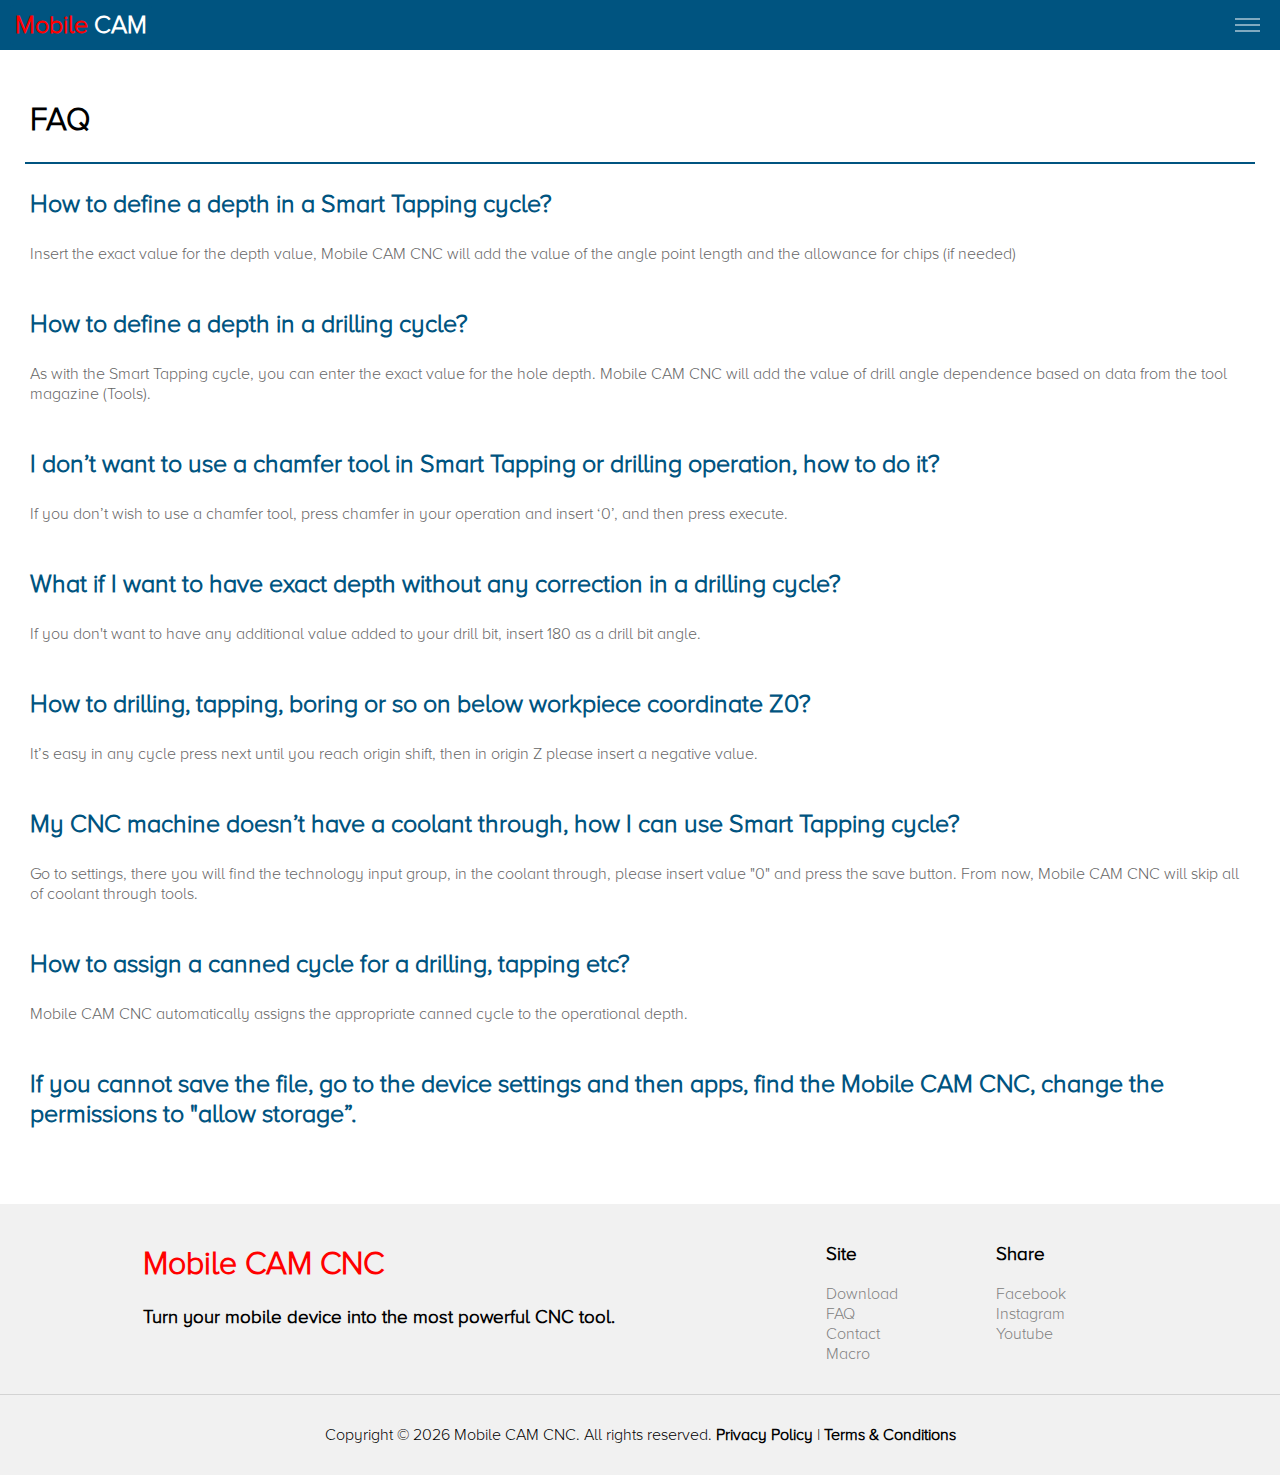
==== faq.html @ cbee52e7 "Update faq.html" ====
<!DOCTYPE html>
<html lang="en">
  <head>
    <meta charset="UTF-8">
    <meta name="viewport" content="width=device-width, initial-scale=1">
    <link rel="stylesheet" type="text/css" href="css/responsive.css">
    <link rel="stylesheet" type="text/css" href="css/main.css">
    <title>Mobile CAM CNC | Smart CNC software</title>
    <meta name="description" content="Mobile CAM CNC is a powerful CNC software that makes your job easier than never before" />
    <meta name="keywords" content="" />
    <meta name="robots" content="index, follow">
    <meta name="google-site-verification" content="lgf7IijZhsD4eUa76AchoG1B09Yp6LparxzH6FeGIIk" />
    <script>
      const $ = id => document.getElementById(id);
    </script>
  </head>
  <body>
    <div id="app">
      <div id="menu"></div>
      <div id="sidebar"></div>
      <div id="overlay-container"></div>
      <div id="modal-box" class="hide"></div>
      <main>
        <div id="content">
          <div class="faq">
              <div class="row line">
                <div class="column col-12">
                  <h1>FAQ</h1>
                </div>
              </div>
              <div class="row bottom-margin">
                <div class="column col-12">
                  <h3>How to define a depth in a Smart Tapping cycle?</h3>
                  Insert the exact value for the depth value, Mobile CAM CNC will add the value of the angle point  length and the allowance for chips (if needed)
                </div>
              </div>

              <div class="row bottom-margin">
                <div class="column col-12">
                  <h3>How to define a depth in a drilling cycle?</h3>
                  As with the Smart Tapping cycle, you can enter the exact value for the hole depth. Mobile CAM CNC will add the value of drill angle dependence based on data from the tool magazine (Tools).
                </div>
              </div> 

              <div class="row bottom-margin">
                <div class="column col-12">
                  <h3>I don’t want to use a chamfer tool in Smart Tapping or drilling operation, how to do it?</h3>
                  If you don’t wish to use a chamfer tool, press chamfer in your operation and insert ‘0’, and then press execute.


                </div>
              </div> 

              <div class="row bottom-margin">
                <div class="column col-12">
                  <h3>What if I want to have exact depth without any correction in a drilling cycle?</h3>
                  If you don't want to have any additional value added to your drill bit, insert 180 as a drill bit angle.


                </div>
              </div>

              <div class="row bottom-margin">
                <div class="column col-12">
                  <h3>How to drilling, tapping, boring or so on below workpiece coordinate Z0?</h3>
                  It’s easy in any cycle press next until you reach origin shift, then in origin Z please insert a negative value.
                </div>
              </div>  

              <div class="row bottom-margin">
                <div class="column col-12">
                  <h3>My CNC machine doesn’t have a coolant through, how I can use Smart Tapping cycle?</h3>
                  Go to settings, there you will find the technology input group, in the coolant through, please  insert value "0" and press the save button. From now, Mobile CAM CNC will skip all of coolant through tools.

                </div>
              </div>  

              <div class="row bottom-margin">
                <div class="column col-12">
                  <h3>How to assign a canned cycle for a drilling, tapping etc?</h3>
                  Mobile CAM CNC automatically assigns the appropriate canned cycle to the operational depth.


                </div>
              </div> 

              <div class="row bottom-margin">
                <div class="column col-12">
                  <h3>If you cannot save the file, go to the device settings and then apps, find the Mobile CAM CNC, change the permissions to "allow storage”.



                </div>
              </div> 
            </div>
        </div>
      </main>
      
      <footer>
        <div class="row footer-row bottom-margin">
          <div class="column col-8">
            <div class="footer-cat">
              <h1 style="color:red">Mobile CAM CNC</h1>
              <h3 style="padding-right:20px">Turn your mobile device into the most powerful CNC tool.</h3>
            </div>
          </div>
          <div class="column col-2">
            <div class="footer-cat">
              <h3>Site</h3>
              <a href="https://mobilecamcnc.github.io/products/#download">Download</a>
              <a href="faq.html">FAQ</a>
              <a href="https://mobilecamcnc.github.io/products/#contact">Contact</a>
              <a href="https://kandksoftware.github.io/macro-terminal-pro/">Macro</a>
            </div>
          </div>
          <div class="column col-2">
            <div class="footer-cat">
              <h3>Share</h3>
              <a href="https://www.facebook.com/Mobile-CAM-CNC-109696747422561/">Facebook</a>
              <a href="https://www.instagram.com/mobilecamcnc/">Instagram</a>
              <a href="https://www.youtube.com/channel/UC1jqMGHbE-v0UPthEAwQl_w?view_as=subscriber">Youtube</a>
            </div>
          </div>
        </div>
        <div class="row in-mobile-align-center policy">
          <div class="column col-12" style="border-top: 1px solid lightGray;padding: 30px;">
            <span>Copyright © <span id="date"></span> Mobile CAM CNC. All rights reserved.</span>
            <a href="privacy-policy.html">Privacy Policy</a>
            <a href="terms.html"><span>|</span> Terms & Conditions</a>
          </div>
        </div>
      </footer>
    </div>
    <script>
      $('date').innerHTML = new Date().getFullYear();
    </script>
    <script src="js/main.js"></script>
  </body>
</html>
---- css/responsive.css ----
*{
  box-sizing: border-box;
}

.column {
  float: left;
  padding: 0px 5px;
}

/* Clear floats after the columns */
.row:after {
  content: "";
  display: table;
  clear: both;
}

/* For mobile phones: */
[class*="col-"]{
  width: 100%;
}

.col-xs-1 {width: 8.33%;}
.col-xs-2 {width: 16.66%;}
.col-xs-3 {width: 25%;}
.col-xs-4 {width: 33.33%;}
.col-xs-5 {width: 41.66%;}
.col-xs-6 {width: 50%;}
.col-xs-7 {width: 58.33%;}
.col-xs-8 {width: 66.66%;}
.col-xs-9 {width: 75%;}
.col-xs-10 {width: 83.33%;}
.col-xs-11 {width: 91.66%;}
.col-xs-12 {width: 100%;}

.in-mobile-hide{ display: none;}
.in-mobile-show{ display: block;}
.in-mobile-align-left{ text-align: left;}
.in-mobile-align-center{ text-align: center;}
.in-mobile-align-right{ text-align: right;}

@media only screen and (min-width: 600px) {
  /* For tablets: */
  .col-s-1 {width: 8.33%;}
  .col-s-2 {width: 16.66%;}
  .col-s-3 {width: 25%;}
  .col-s-4 {width: 33.33%;}
  .col-s-5 {width: 41.66%;}
  .col-s-6 {width: 50%;}
  .col-s-7 {width: 58.33%;}
  .col-s-8 {width: 66.66%;}
  .col-s-9 {width: 75%;}
  .col-s-10 {width: 83.33%;}
  .col-s-11 {width: 91.66%;}
  .col-s-12 {width: 100%;}
  .in-tablet-hide{ display: none;}
  .in-tablet-show{ display: block;}
  .in-tablet-align-left{ text-align: left;}
  .in-tablet-align-center{ text-align: center;}
  .in-tablet-align-right{ text-align: right;}
}

@media only screen and (min-width: 768px) {
  /* For desktop: */
  .col-1 {width: 8.33%;}
  .col-2 {width: 16.66%;}
  .col-3 {width: 25%;}
  .col-4 {width: 33.33%;}
  .col-5 {width: 41.66%;}
  .col-6 {width: 50%;}
  .col-7 {width: 58.33%;}
  .col-8 {width: 66.66%;}
  .col-9 {width: 75%;}
  .col-10 {width: 83.33%;}
  .col-11 {width: 91.66%;}
  .col-12 {width: 100%;}
  .in-desktop-hide{ display: none;}
  .in-desktop-show{ display: block;}
  .in-desktop-align-left{ text-align: left;}
  .in-desktop-align-center{ text-align: center;}
  .in-desktop-align-right{ text-align: right;}
}

.menu-column {
  float: left;
}
---- css/main.css ----
:root{
	--title-color:red;
  --main-color:#191C21;
  --panel-color:#1E2127;
  --font-color:#b1beb5;
  --main-border:#191C21;
  --main-font-color:#005480;
  --font-size:18px;
}

*{
  box-sizing: border-box;
}

/* MAIN */

@font-face {
  font-family: lucida_grande;
  src: url('../resources/fonts/Proxima Nova Alt Light.otf');
}

body{
	font-family:lucida_grande;
	background: #f1f1f1;
	height: 100%;
  margin: 0;
}

#app{
	height: 100%;
  margin: 0;
}

.hide{
	display: none;
}

.bottom-margin{
	margin-bottom: 10px;
}

#content{
	padding: 10px 5px;
	background-color: #fff;
}

#content .card{
	padding: 5px 10px 10px 10px;
	background-color: #fff;
	height: auto;
	border-radius: 2px;
	margin-bottom: 10px;
}

#content .card p{
	color:var(--panel-color);
	font-size: 18px;
}

#content .card h3{
	font-size: 45px;
	color: var(--main-font-color);
}

#content .card .adv{
	color: #000;
}

#content .card .adv span{
	color: red;
	font-weight: bold;
	font-size: 1.2em;
}

#content .card img{
	width:100px;
	height: 100px;
}

.product{
	border:1px solid lightGray;
	height: 200px;
}

@media only screen and (min-width: 768px) {
	#content .card{
		margin-bottom: 0;
	}

	.bottom-margin{
		margin-bottom: 20px;
	}
}

/* PRODUCT */

#products{
	/*padding: 10px;*/
	font-size: 20px;
	font-weight: bold;
	padding: 20px 5px;
	background-color: #fff;
}

#products .row{
	
}


#products .card{
	width: 100%;
}

#products .text-content{
	margin-bottom: 40px;
}

#products .card span{
	width: 100%;
	text-align: right;
	display: inline-block;
	color: var(--main-font-color);
	font-size: 24px;
	margin-top: 20px;
}

#products .card h3{
	font-size: 45px;
	color: red;
	padding: 0;
	margin: 20px 0px;
}

#products .card img{
	width: 100%;
	height: auto;
	border-radius: 5px;
	display: block;
}

@media only screen and (min-width: 768px) {
	#products .card{
		padding: 10px;
		width: 100%;
	}

	#products .text-content{
		margin-bottom: 0;
	}
}


/* MISSION */

#mission{
	/*padding: 10px;*/
	font-size: 20px;
	font-weight: bold;
	padding: 20px 5px;
}

#mission .row{
	
}

.align-component-center{
	margin-left: auto;
	margin-right: auto;
	display: block;
}

#mission .card{
	width: 100%;
}

#mission .text-content{
	margin-bottom: 40px;
}

#mission .card span{
	width: 100%;
	text-align: right;
	display: inline-block;
	color: var(--main-font-color);
	font-size: 24px;
	margin-top: 20px;
}

#mission .card h3{
	font-size: 45px;
	color: red;
	padding: 0;
	margin: 20px 0px;
}

#mission .card img{
	width: 100%;
	height: auto;
	border-radius: 5px;
	display: block;
}

@media only screen and (min-width: 768px) {
	#mission .card{
		padding: 10px;
		width: 100%;
	}

	#mission .text-content{
		margin-bottom: 0;
	}
}

/* CONTACT */

#contact{
	padding: 10px 5px;
	background-color: #fff;
}

#contact h1{
	font-size: 45px;
	color:var(--main-font-color);
}

/* DOWNLOAD */

#download{
	/*background-image: linear-gradient(rgba(0, 0, 0, 0.8), rgba(0, 0, 0, 0.8)), url("../resources/milling.jpg");*/
  height: auto;
  background-position: center;
  background-repeat: no-repeat;
  background-size: cover;
  position: relative;
  padding: 50px 5px;
}

#download h1{
	color:#000;
}

#download p{
	color:gray;
}

#download .card{
	background-color: #fff;
}

#download .card2{
	background-color: transparent;
}

.price-card{
  list-style-type: none;
  border: 1px solid #eee;
  margin: 0;
  padding: 0px 20px;
  -webkit-transition: 0.3s;
  transition: 0.3s;
  width:100%;
	border-radius: 5px;
	margin-top:20px; 
}

@media only screen and (min-width: 768px) {
  .price-card{
    width:50%;
    margin-top:0;
  }

  #download .card{
    margin-left: auto;
    margin-right: auto;
    box-shadow: 0 8px 12px 0 rgba(0,0,0,0.2)
  }

  #download .card2{
    margin-left: auto;
    margin-right: auto;
  }
}

.price-card .header {
  background-color: #fff;
  color: var(--main-font-color);
  font-size: 35px;
}

.price-card li {
  border-bottom: 1px solid #D6D6D6;
  padding: 20px;
  text-align: center;
}

.price-card li span{
	color:var(--main-font-color);
	font-size: 1.2em;
	font-weight: bold;
}

.price-card .grey {
  background-color: #fff;
  font-size: 20px;
  border:none;
}

.button {
  background-color: transparent;
  border:1px solid red;
  color:red;
  border-radius: 5px;
  padding: 10px 45px;
  text-align: center;
  text-decoration: none;
  font-size: 18px;
}

#download .card2 .header{
	background-color: transparent;
}

#download .card2 .grey{
	background-color: transparent;
  border:none;
}

#download .card2 .button{
	border:1px solid var(--main-font-color);
  color:var(--main-font-color);
}

/* HEADER */

.header {
  overflow: hidden;
  background-color: #f1f1f1;
  background-color:#fff;
  background-color: transparent;
  padding: 5px 5px;
  position: relative;
}

.header a {
  float: left;
  color: black;
  text-align: center;
  padding: 12px;
  text-decoration: none;
  font-size: 16px; 
  line-height: 32px;
  border-radius: 4px;
}

.header a {
  float: none;
  display: block;
  text-align: left;
}

.header a.logo {
  font-size: 25px;
  font-weight: bold;
  color:var(--title-color);
  width: 50%;
}

.header-right {
  float: none;
}

.header-right a:hover {
  color: var(--main-font-color);
}


.header a.active {
  color: var(--main-font-color);
}

.header a.download{
  border:1px solid var(--main-font-color);
  color: var(--main-font-color);
}


@media only screen and (min-width: 768px) {
  .header a {
    float: left;
  }
  
  .header-right {
    float: right;
    display: inline;
  }
}

/* HERO */

.hero-image {
  background-image: linear-gradient(rgba(0, 0, 0, 0.8), rgba(0, 0, 0, 0.8)), url("../resources/images/milling.jpg");
  height: 500px;
  background-position: center;
  background-repeat: no-repeat;
  background-size: cover;
  position: relative;
}

.hero-text {
  text-align: left;
  position: absolute;
  top: 50%;
  left: 50%;
  width: 80%;
  transform: translate(-50%, -50%);
  color: #fff;
}

.hero-text h1{
  color:var(--main-font-color);
}

.hero-text button {
  border: none;
  outline: 0;
  display: inline-block;
  padding: 10px 25px;
  color: black;
  background-color: #ddd;
  text-align: center;
  cursor: pointer;
}

.hero-text button:hover {
  background-color: #555;
  color: white;
}

.product-image{
  width: 100%;
  height: auto;
  background-position: center;
  background-repeat: no-repeat;
  background-size: cover;
  position: relative;
}

@media only screen and (min-width: 768px) {
  .product-image{
    width: 100%;
  }
}

/* MENU */

#menu{
	width: 100%;
	height: 50px;
	position: relative;
	background-color: var(--main-font-color);
}

#menu a {
 	color: black;
  text-align: center;
  text-decoration: none;
  font-size: 16px; 
  border-radius: 4px;
}

#menu .logo{
	position: absolute;
	top:50%;
	left: 10px;
	transform: translateY(-50%);
	font-size: 25px;
  font-weight: bold;
  color:var(--title-color);
  background-color: var(--main-font-color);
  padding: 5px;
}

#menu .logo span{
	color: #fff;
}

#menu .features-box{
	position: absolute;
	top:50%;
	right: 10px;
	transform: translateY(-50%);
	height: auto;
}

#menu .features-box::after{
	clear: both;
}

#menu .features-box .hamburger{
	position: relative;
	padding: 10px;
	font-size: 16px;
  font-weight: bold;
  float: left;
}

#menu .features-box .hamburger:hover{
	cursor: pointer;
}

#menu .features-box .hamburger div{
	width:25px;
	height: 1px;
	margin:5px 0px;
	background-color: #fff;
}

/* OVERLAY */

#overlay{
	position: fixed;
	top: 0;
	left: 0;
	width:100%;
	height:100%;
	opacity: 0.5;
	background-color: #000;
	z-index:9;
}

/* SIDEBAR */

#sidebar{
	position: fixed;
	top: 0;
	right: -200px;
	width: 200px;
	height: 100%;
	background-color:rgb(51,51,51);
	background-color:var(--main-font-color); 
	overflow:auto;
  z-index: 10;
  transition: 0.3s;
  padding: 10px;
  margin: 0;
}

.show-sidebar{
	right:0 !important;
}

#sidebar .logo{
	padding: 10px 5px;
	color: red;
	font-size: 30px;
	text-align: center;
	background-color:var(--main-font-color);
	border-radius: 5px; 
}

#sidebar .logo span{
	color: #fff;
}

#sidebar a{
	text-decoration: none;
	width:100%;
	height: 30px;
	border-radius: 5px;
	display: block;
	position: relative;
	color:#fff;
}

#sidebar a:hover{
	cursor: pointer;
	background-color: #0A5078; 
}

#sidebar .sign,
#sidebar label{
	position: absolute;
	top:50%;
	transform: translateY(-50%);
}

#sidebar .sign{
	left: 10px;
	width:12px;
	height:12px;
	border-radius: 50%;
	transition: 0.3s;
	border:1px solid #fff;
}

#sidebar a:hover .sign {
  background-color: #fff;
  border:1px solid #fff;
}

#sidebar label{
	left: 40px;
}

#sidebar .bar{
	width:90%;
	height: 3px;
	background-color: #0A5078;  
	margin:10px 0px;
	margin-left: auto;
	margin-right: auto;
}

/* FOOTER */

footer{
  background-color:#fff;
  width: 100%;
  position: absolute;
  background: #f1f1f1;
}

.footer-row{
	width:80%;
	margin-left: auto;
	margin-right: auto;
}

.footer-section{
	width: 100%;
	height: auto;
	text-align: center;
	margin-top: 10px;
	padding: 10px;
}

.footer-section a{
	padding: 10px 10px;
}

.footer-section a{
	display: inline-block;
}

footer a{
	color: gray;
	text-decoration: none;
}

@media only screen and (min-width: 600px) {
	.footer-section a{
		padding: 10px 20px;
	}
}

@media only screen and (min-width: 768px) {
	.footer-section a{
		padding: 10px 40px;
	}
}

.footer-info{
	width: 100%;
	height: auto;
	text-align: center;
	margin-top: 10px;
	padding: 10px;
}

.footer-cat{
	width: 100%;
	height: auto;
	text-align: center;
	margin-top: 10px;
	padding: 10px;
	text-align: left
}

.footer-cat a{
	display: block;
}

.policy a{
	font-weight: bold;
	color:#000;
}

.policy a span{
	font-weight:normal;
}

.faq{
	padding: 10px;
	color:#666;
}

.faq h1{
	color:#000;
}

.faq h3{
	color:var(--main-font-color);
	font-weight: bold !important;
	font-size: 25px;
}

.line{
	
	border-bottom: 2px solid var(--main-font-color);
	
}

@media only screen and (min-width: 768px) {
	.faq{
		padding: 20px;
	}
}
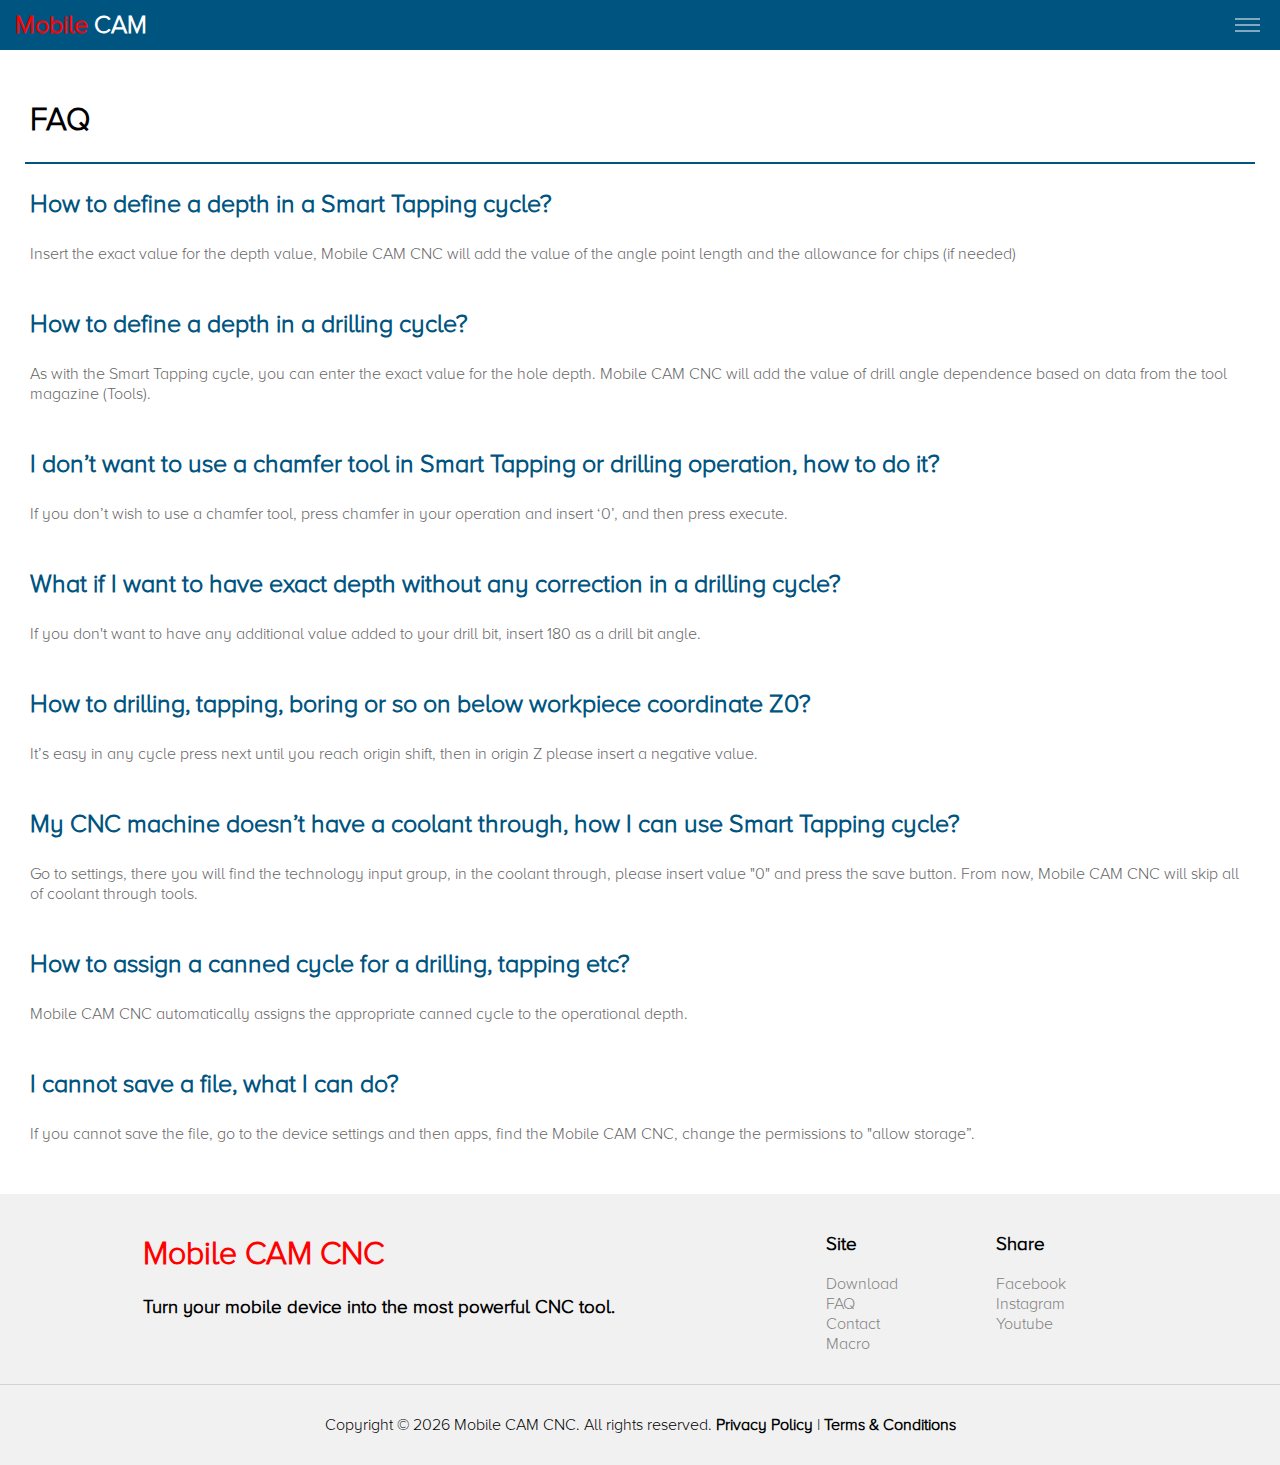
==== commit c1756191: "Update faq.html" ====
--- a/faq.html
+++ b/faq.html
@@ -86,8 +86,8 @@
 
               <div class="row bottom-margin">
                 <div class="column col-12">
-                  <h3>If you cannot save the file, go to the device settings and then apps, find the Mobile CAM CNC, change the permissions to "allow storage”.
-
+                  <h3>I cannot save a file, what I can do?</h3>
+                  If you cannot save the file, go to the device settings and then apps, find the Mobile CAM CNC, change the permissions to "allow storage”.
 
 
                 </div>
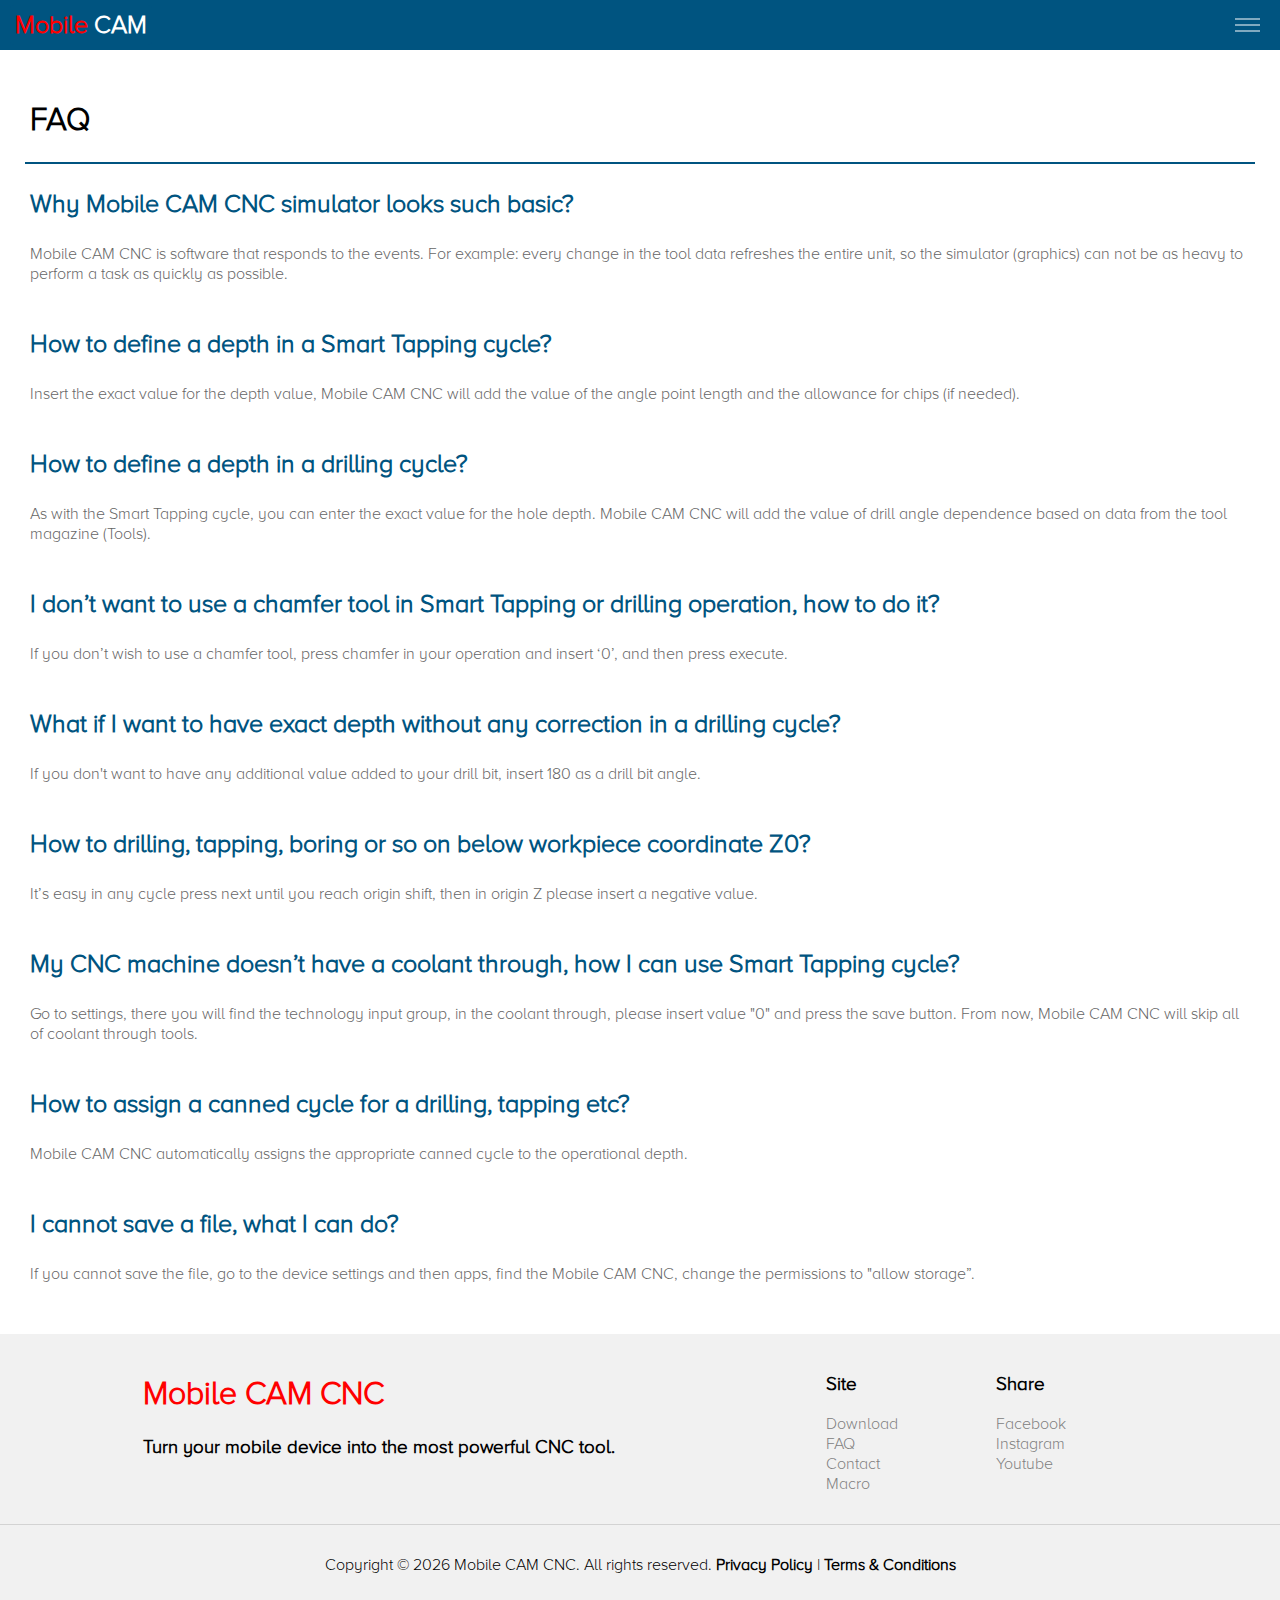
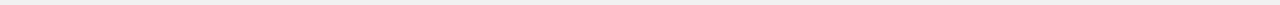
==== commit 5a55e39c: "Update faq.html" ====
--- a/faq.html
+++ b/faq.html
@@ -30,8 +30,17 @@
               </div>
               <div class="row bottom-margin">
                 <div class="column col-12">
+                  <h3>Why Mobile CAM CNC simulator looks such basic?</h3>
+                  Mobile CAM CNC is software that responds to the events.
+For example: every change in the tool data refreshes the entire unit, so the simulator (graphics) can not be as heavy to perform a task as quickly as possible.
+
+                </div>
+              </div>
+            
+              <div class="row bottom-margin">
+                <div class="column col-12">
                   <h3>How to define a depth in a Smart Tapping cycle?</h3>
-                  Insert the exact value for the depth value, Mobile CAM CNC will add the value of the angle point  length and the allowance for chips (if needed)
+                  Insert the exact value for the depth value, Mobile CAM CNC will add the value of the angle point  length and the allowance for chips (if needed).
                 </div>
               </div>
 
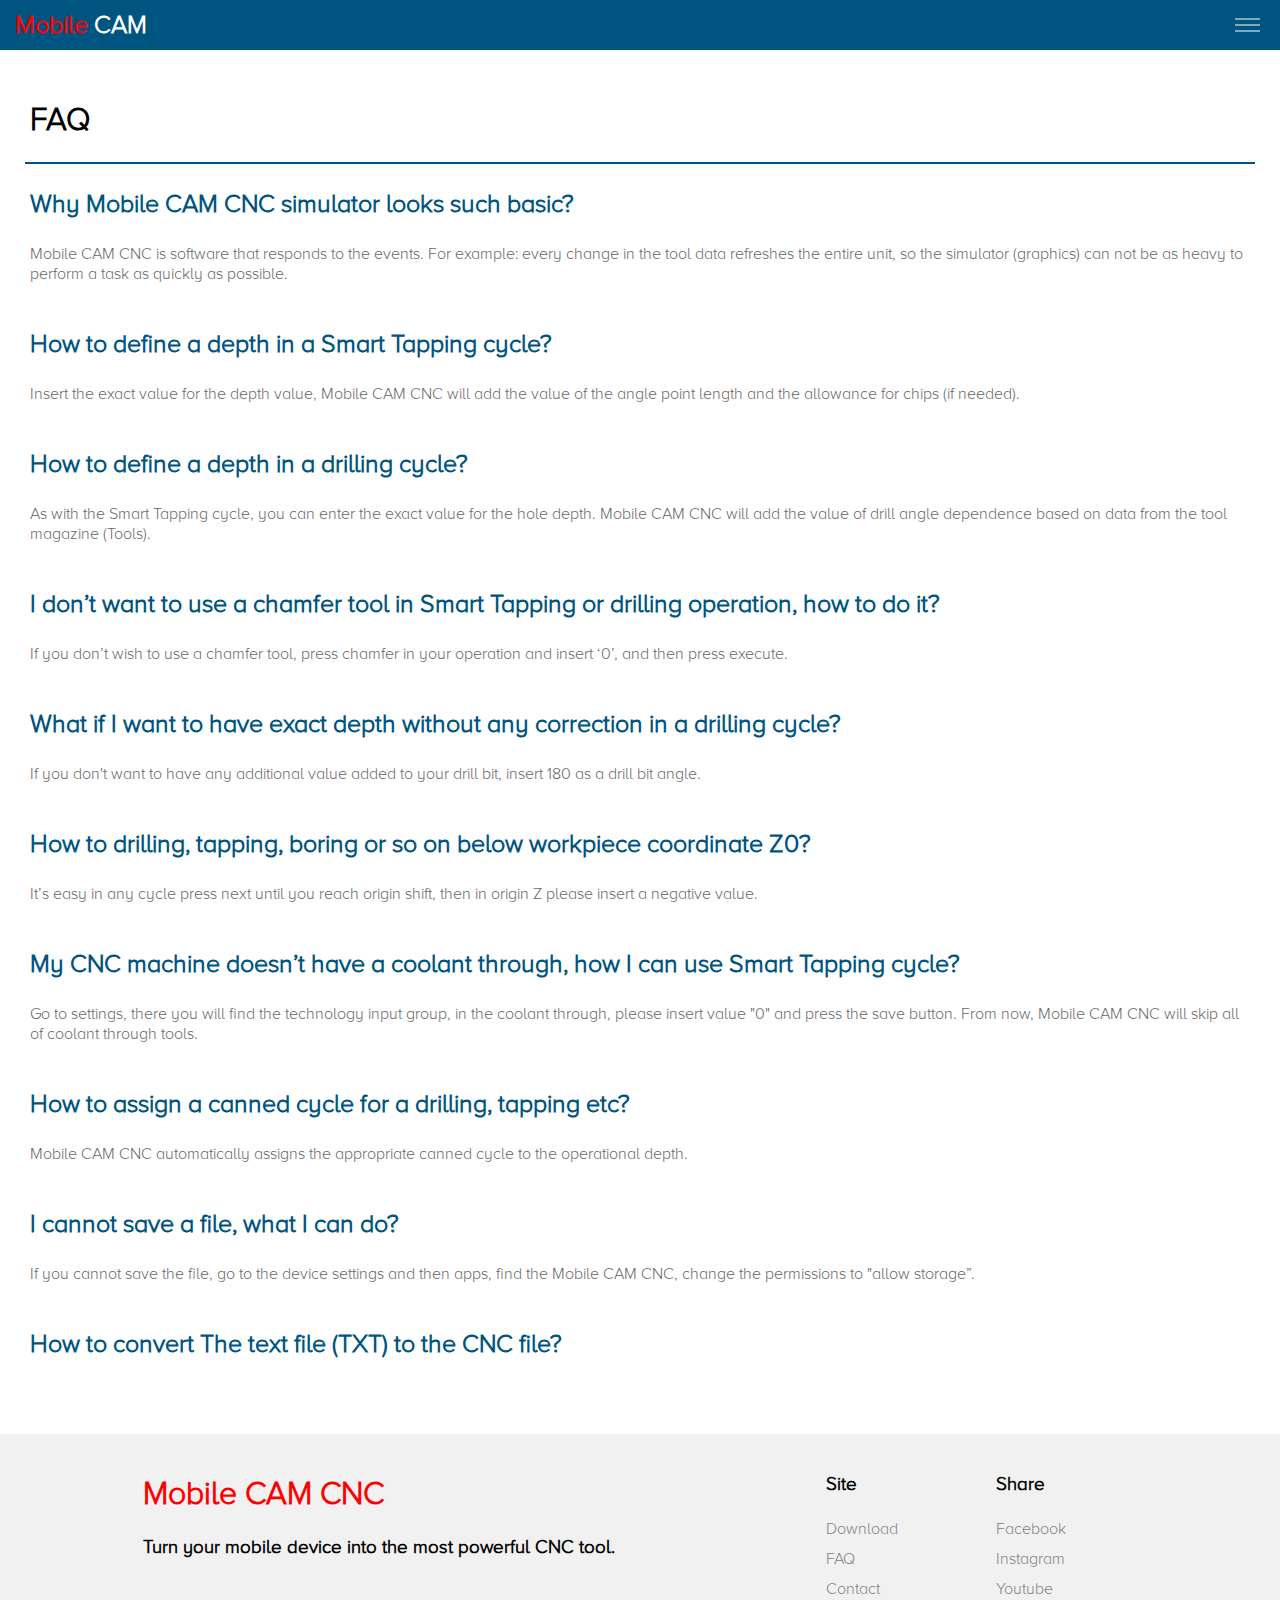
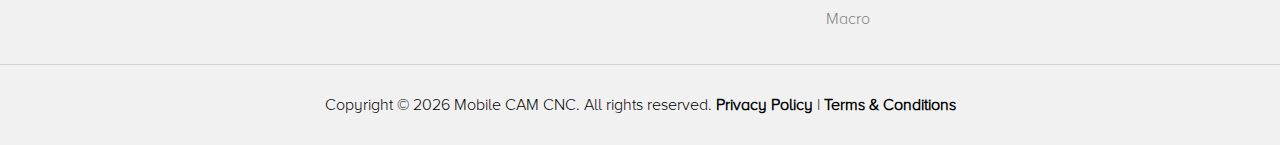
==== commit dea11c0c: "Update faq.html" ====
--- a/faq.html
+++ b/faq.html
@@ -2,6 +2,7 @@
 <html lang="en">
   <head>
     <meta charset="UTF-8">
+    <link rel="shortcut icon" href="resources/images/mobile_cam_icon.png" type="image/png"/>
     <meta name="viewport" content="width=device-width, initial-scale=1">
     <link rel="stylesheet" type="text/css" href="css/responsive.css">
     <link rel="stylesheet" type="text/css" href="css/main.css">
@@ -101,6 +102,15 @@
 
                 </div>
               </div> 
+            
+              <div class="row bottom-margin" id="convert">
+                <div class="column col-12">
+                  <h3>How to convert The text file (TXT) to the CNC file?</h3>
+                  
+
+
+                </div>
+              </div> 
             </div>
         </div>
       </main>
--- a/css/main.css
+++ b/css/main.css
@@ -49,7 +49,7 @@
 	background-color: #fff;
 	height: auto;
 	border-radius: 2px;
-	margin-bottom: 10px;
+	
 }
 
 #content .card p{
@@ -92,123 +92,22 @@
 	}
 }
 
-/* PRODUCT */
-
-#products{
-	/*padding: 10px;*/
-	font-size: 20px;
-	font-weight: bold;
-	padding: 20px 5px;
-	background-color: #fff;
-}
-
-#products .row{
-	
-}
-
-
-#products .card{
-	width: 100%;
-}
-
-#products .text-content{
-	margin-bottom: 40px;
-}
-
-#products .card span{
-	width: 100%;
-	text-align: right;
-	display: inline-block;
-	color: var(--main-font-color);
-	font-size: 24px;
-	margin-top: 20px;
-}
-
-#products .card h3{
-	font-size: 45px;
+/* PRICE CARD */
+
+.price-card .ckecked::after{
+	content: '\2714';
+	color:var(--main-font-color);
+}
+
+.price-card .unckecked::after{
+	content: '\2718';
 	color: red;
-	padding: 0;
-	margin: 20px 0px;
-}
-
-#products .card img{
-	width: 100%;
-	height: auto;
-	border-radius: 5px;
-	display: block;
-}
-
-@media only screen and (min-width: 768px) {
-	#products .card{
-		padding: 10px;
-		width: 100%;
-	}
-
-	#products .text-content{
-		margin-bottom: 0;
-	}
-}
-
-
-/* MISSION */
-
-#mission{
-	/*padding: 10px;*/
-	font-size: 20px;
-	font-weight: bold;
-	padding: 20px 5px;
-}
-
-#mission .row{
-	
 }
 
 .align-component-center{
 	margin-left: auto;
 	margin-right: auto;
 	display: block;
-}
-
-#mission .card{
-	width: 100%;
-}
-
-#mission .text-content{
-	margin-bottom: 40px;
-}
-
-#mission .card span{
-	width: 100%;
-	text-align: right;
-	display: inline-block;
-	color: var(--main-font-color);
-	font-size: 24px;
-	margin-top: 20px;
-}
-
-#mission .card h3{
-	font-size: 45px;
-	color: red;
-	padding: 0;
-	margin: 20px 0px;
-}
-
-#mission .card img{
-	width: 100%;
-	height: auto;
-	border-radius: 5px;
-	display: block;
-}
-
-@media only screen and (min-width: 768px) {
-	#mission .card{
-		padding: 10px;
-		width: 100%;
-	}
-
-	#mission .text-content{
-		margin-bottom: 0;
-	}
 }
 
 /* CONTACT */
@@ -314,6 +213,8 @@
   text-align: center;
   text-decoration: none;
   font-size: 18px;
+  display:block;
+  margin-bottom:10px;
 }
 
 #download .card2 .header{
@@ -645,6 +546,7 @@
 footer a{
 	color: gray;
 	text-decoration: none;
+	padding: 5px 0px;
 }
 
 @media only screen and (min-width: 600px) {
@@ -715,3 +617,7 @@
 		padding: 20px;
 	}
 }
+
+.link{
+	color:dodgerBlue;
+}
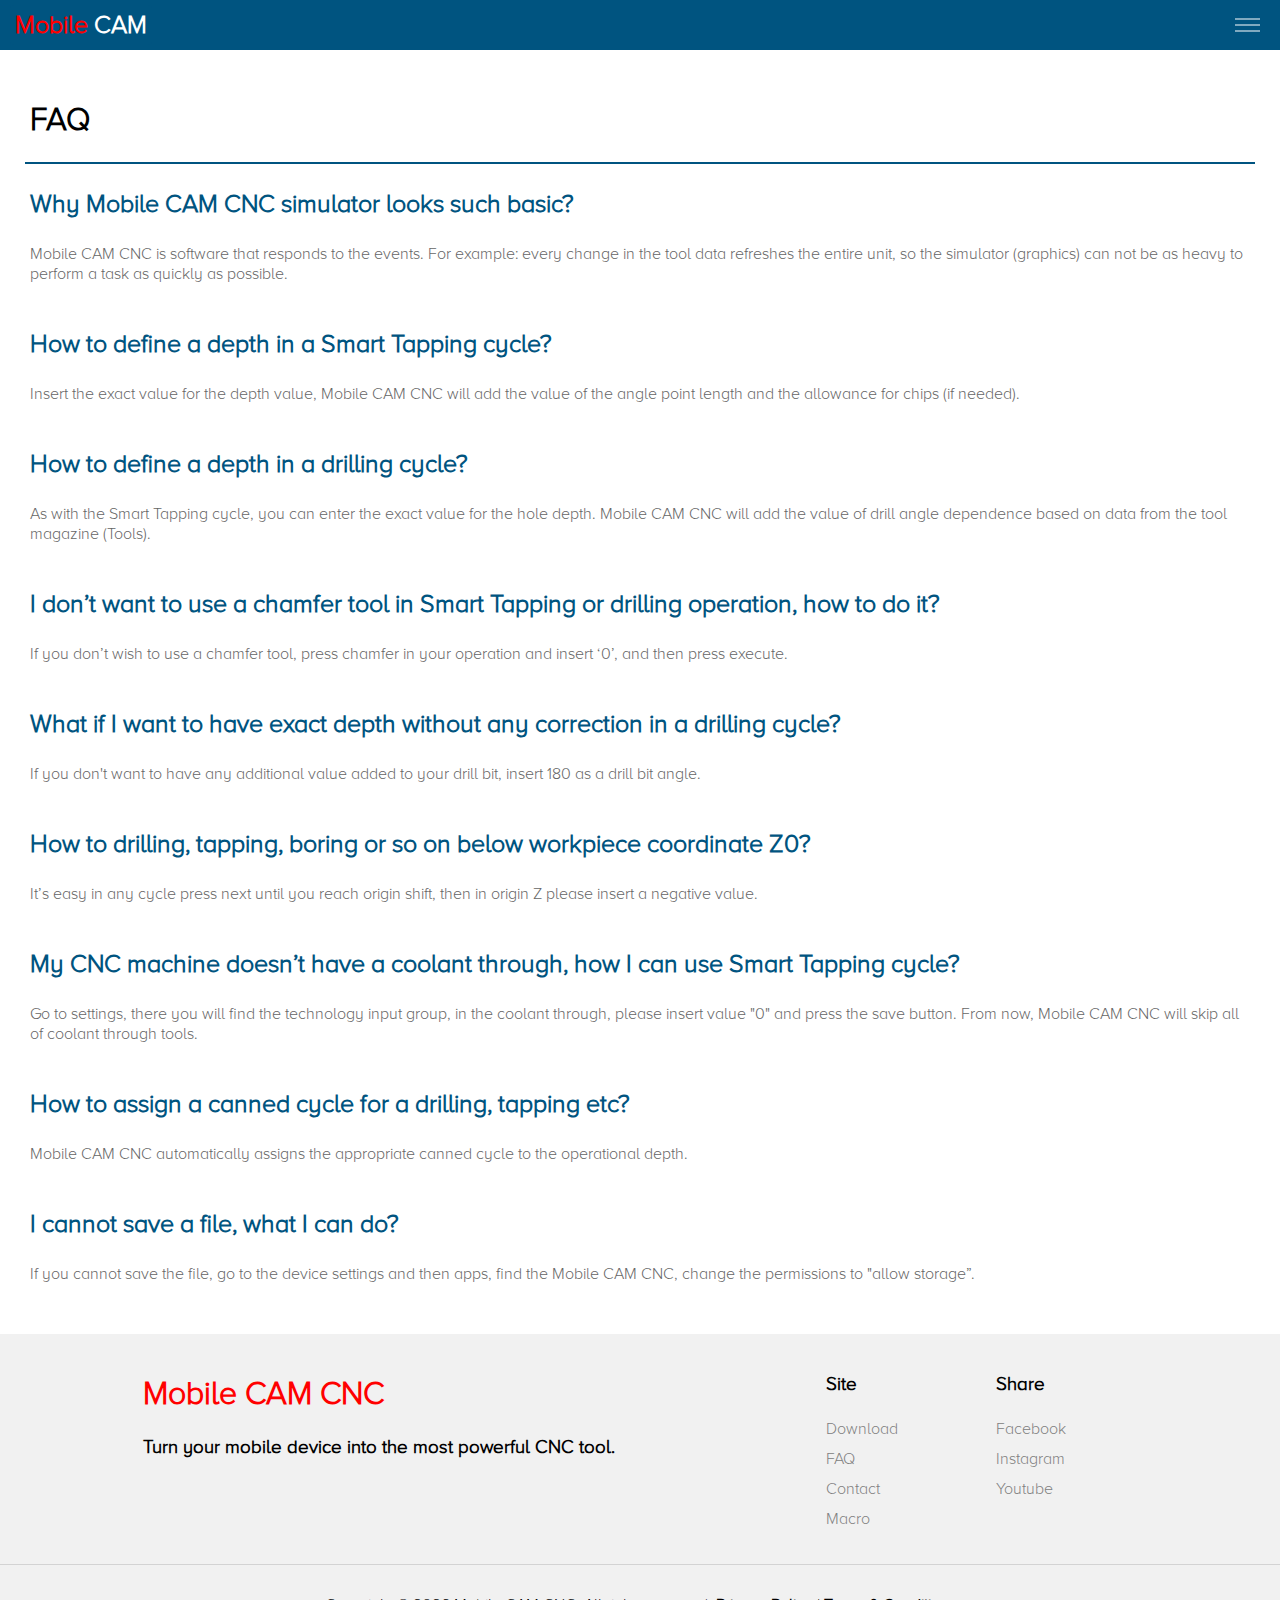
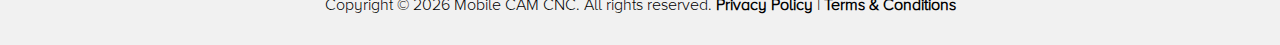
==== commit f132ba48: "Update faq.html" ====
--- a/faq.html
+++ b/faq.html
@@ -103,14 +103,14 @@
                 </div>
               </div> 
             
-              <div class="row bottom-margin" id="convert">
+              <!--<div class="row bottom-margin" id="convert">
                 <div class="column col-12">
                   <h3>How to convert The text file (TXT) to the CNC file?</h3>
                   
 
 
                 </div>
-              </div> 
+              </div>--> 
             </div>
         </div>
       </main>
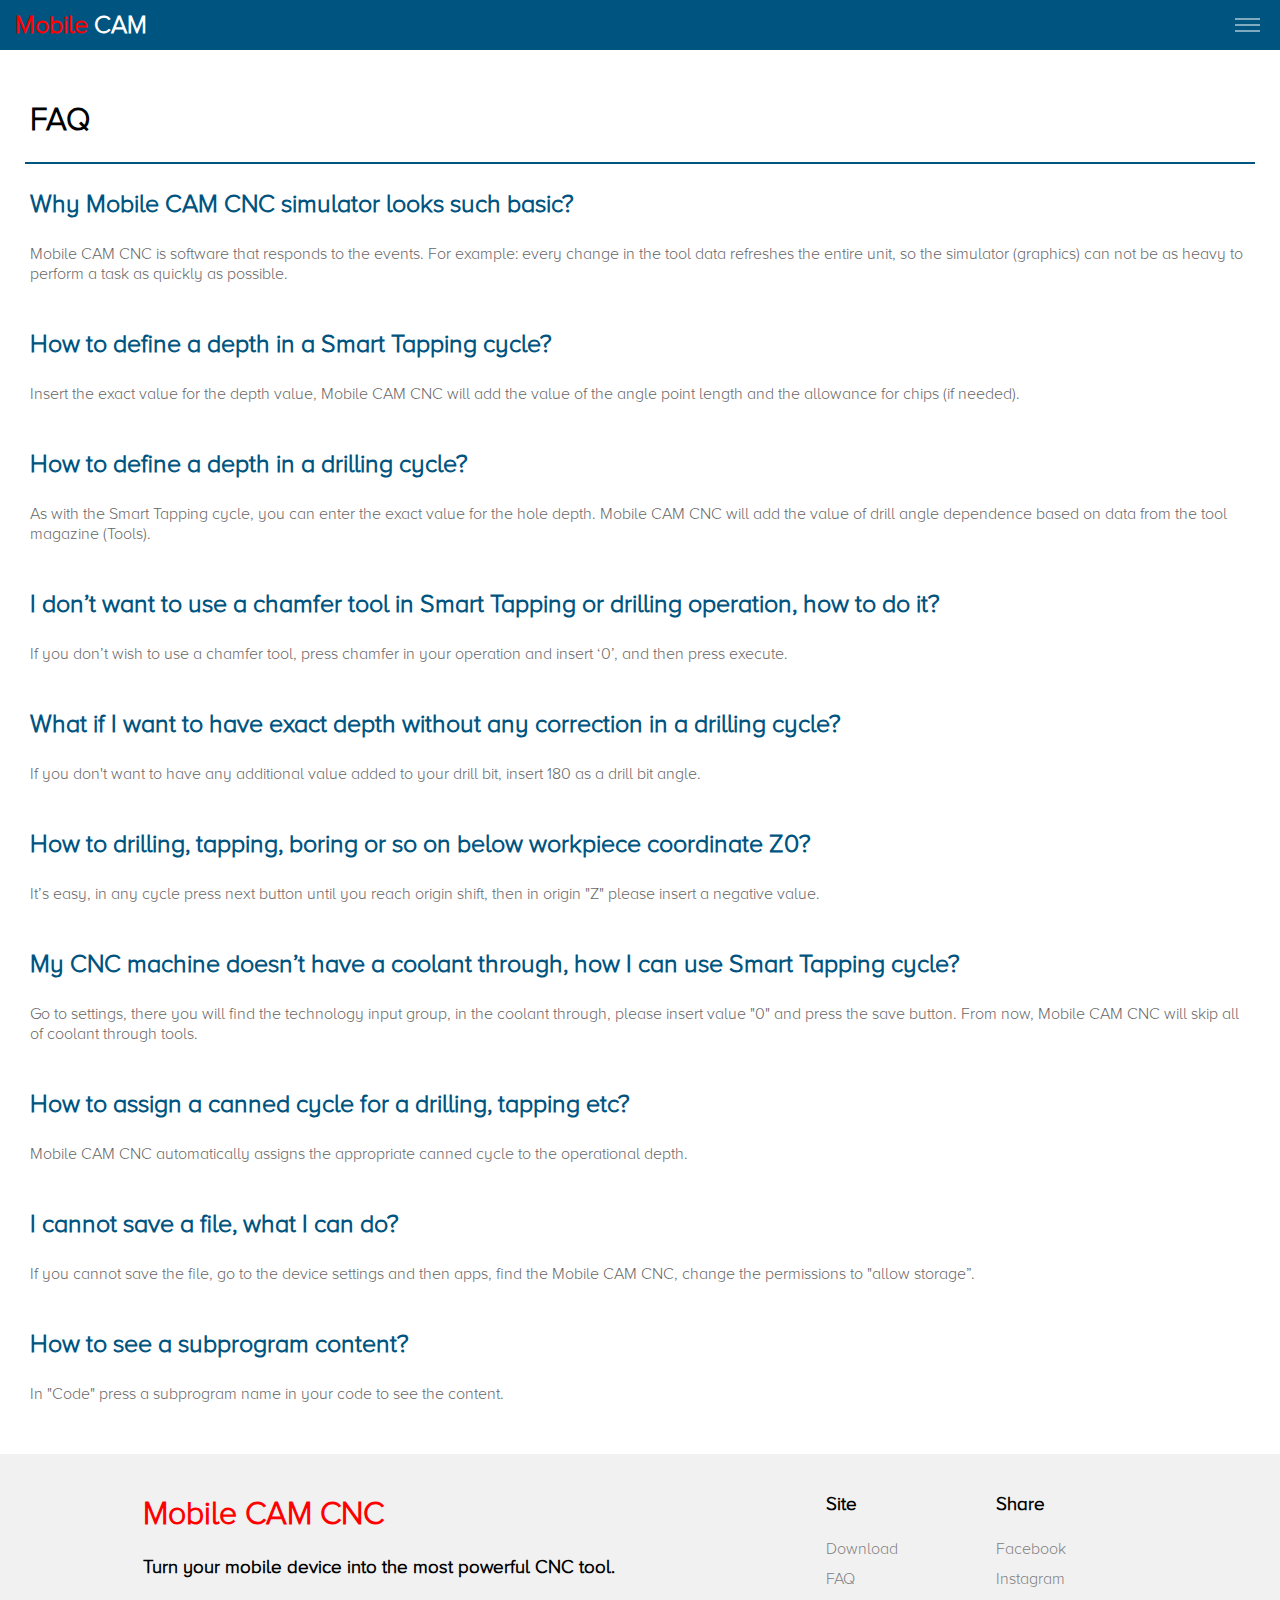
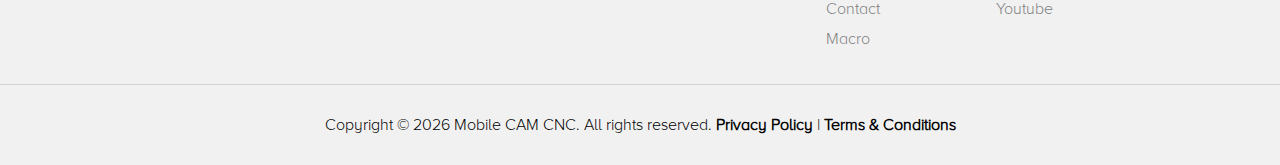
==== commit 469a18c9: "Update faq.html" ====
--- a/faq.html
+++ b/faq.html
@@ -73,7 +73,7 @@
               <div class="row bottom-margin">
                 <div class="column col-12">
                   <h3>How to drilling, tapping, boring or so on below workpiece coordinate Z0?</h3>
-                  It’s easy in any cycle press next until you reach origin shift, then in origin Z please insert a negative value.
+                  It’s easy, in any cycle press next button until you reach origin shift, then in origin "Z" please insert a negative value.
                 </div>
               </div>  
 
@@ -101,6 +101,13 @@
 
 
                 </div>
+              </div> 
+            
+              <div class="row bottom-margin">
+                <div class="column col-12">
+                  <h3>How to see a subprogram content?</h3>
+                  In "Code" press a subprogram name in your code to see the content.
+              </div>
               </div> 
             
               <!--<div class="row bottom-margin" id="convert">
